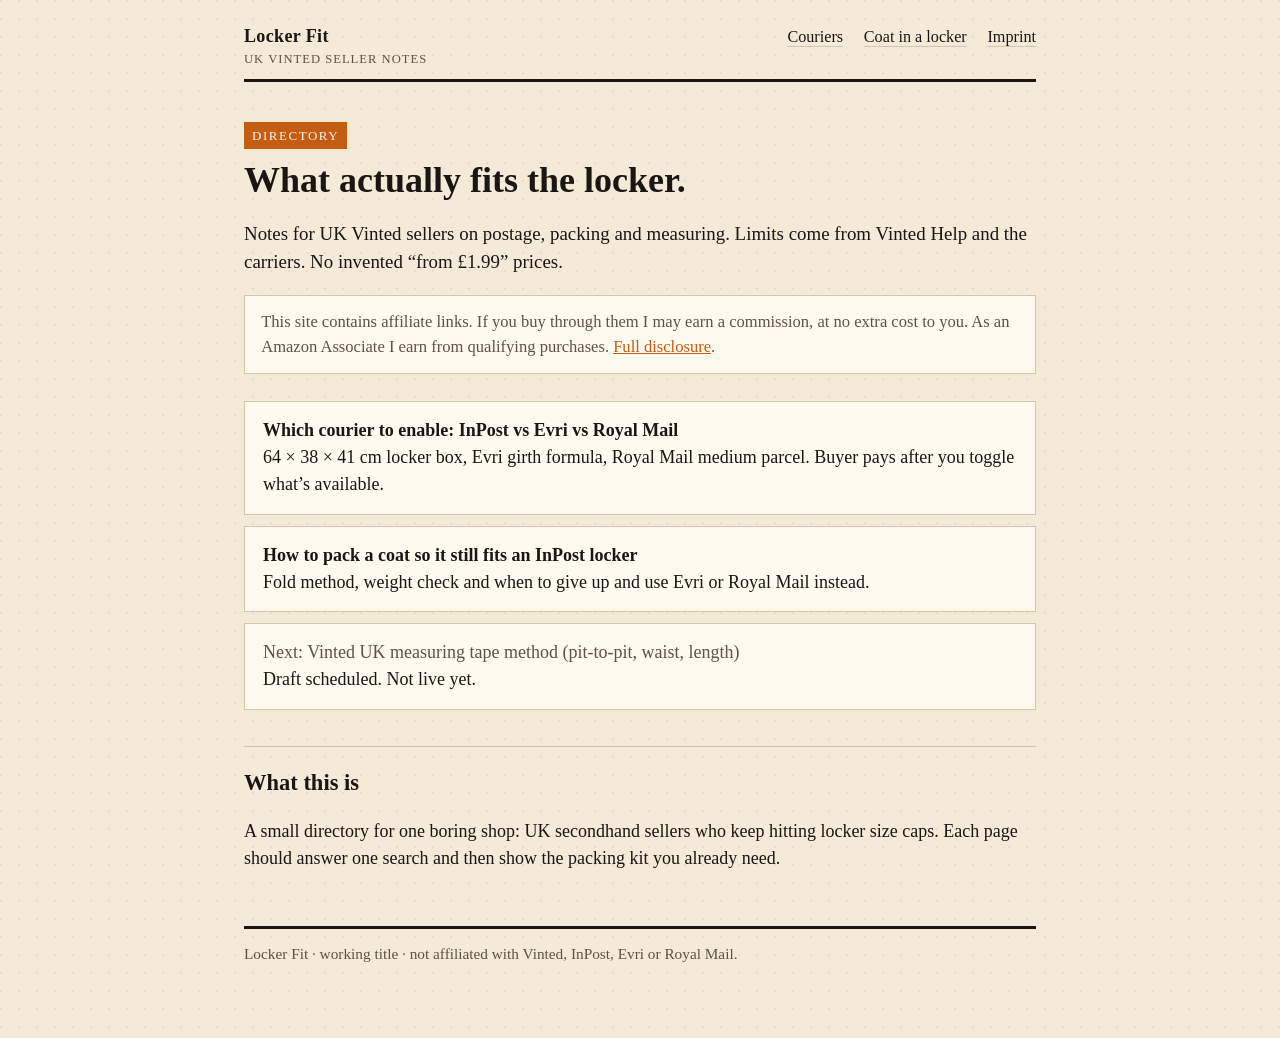
==== site/index.html @ dd5e4589 "Publish Locker Fit pages, sitemap, and application notes." ====
<!DOCTYPE html>
<html lang="en-GB">
<head>
  <meta charset="utf-8">
  <meta name="viewport" content="width=device-width, initial-scale=1">
  <title>Locker Fit — UK Vinted seller notes</title>
  <meta name="description" content="Postage, packing and measuring notes for UK Vinted sellers. Official size caps, not blog guesswork.">
  <link rel="stylesheet" href="styles.css">
</head>
<body>
  <div class="wrap">
    <header class="site">
      <a class="mark" href="index.html">Locker Fit<span>UK Vinted seller notes</span></a>
      <nav>
        <a href="courier-choice.html">Couriers</a>
        <a href="coat-packing.html">Coat in a locker</a>
        <a href="imprint.html">Imprint</a>
      </nav>
    </header>

    <p class="tape">Directory</p>
    <h1>What actually fits the locker.</h1>
    <p class="lead">Notes for UK Vinted sellers on postage, packing and measuring. Limits come from Vinted Help and the carriers. No invented “from £1.99” prices.</p>

    <p class="disclosure">This site contains affiliate links. If you buy through them I may earn a commission, at no extra cost to you. As an Amazon Associate I earn from qualifying purchases. <a href="imprint.html">Full disclosure</a>.</p>

    <ul class="pages">
      <li>
        <a href="courier-choice.html">Which courier to enable: InPost vs Evri vs Royal Mail</a>
        <div>64 × 38 × 41 cm locker box, Evri girth formula, Royal Mail medium parcel. Buyer pays after you toggle what’s available.</div>
      </li>
      <li>
        <a href="coat-packing.html">How to pack a coat so it still fits an InPost locker</a>
        <div>Fold method, weight check and when to give up and use Evri or Royal Mail instead.</div>
      </li>
      <li>
        <span class="soon">Next: Vinted UK measuring tape method (pit-to-pit, waist, length)</span>
        <div>Draft scheduled. Not live yet.</div>
      </li>
    </ul>

    <h2>What this is</h2>
    <p>A small directory for one boring shop: UK secondhand sellers who keep hitting locker size caps. Each page should answer one search and then show the packing kit you already need.</p>

    <footer>
      Locker Fit · working title · not affiliated with Vinted, InPost, Evri or Royal Mail.
    </footer>
  </div>
</body>
</html>
---- site/styles.css ----
:root {
  --paper: #f3ead8;
  --ink: #1a1612;
  --muted: #5c5348;
  --rule: #d4c4a8;
  --tape: #c45c12;
  --tape-ink: #fff8ef;
  --card: #fffaf0;
  --warn: #7a2e0b;
}

* {
  box-sizing: border-box;
}

html {
  font-size: 18px;
}

body {
  margin: 0;
  color: var(--ink);
  background:
    radial-gradient(circle at 1px 1px, rgba(90, 70, 40, 0.08) 1px, transparent 0) 0 0 / 18px 18px,
    var(--paper);
  font-family: "Iowan Old Style", "Palatino Linotype", Palatino, "Times New Roman", serif;
  line-height: 1.5;
}

a {
  color: var(--tape);
}

a:hover {
  color: var(--ink);
}

.wrap {
  max-width: 46rem;
  margin: 0 auto;
  padding: 1.25rem 1rem 4rem;
}

header.site {
  display: flex;
  justify-content: space-between;
  align-items: baseline;
  gap: 1rem;
  border-bottom: 3px solid var(--ink);
  padding-bottom: 0.6rem;
  margin-bottom: 1.5rem;
}

.mark {
  font-weight: 700;
  letter-spacing: 0.02em;
  text-decoration: none;
  color: var(--ink);
}

.mark span {
  display: block;
  font-size: 0.7rem;
  font-weight: 400;
  color: var(--muted);
  letter-spacing: 0.08em;
  text-transform: uppercase;
}

nav a {
  margin-left: 0.9rem;
  font-size: 0.9rem;
  color: var(--ink);
  text-decoration: none;
  border-bottom: 1px solid var(--rule);
}

nav a:hover {
  border-bottom-color: var(--tape);
}

.tape {
  display: inline-block;
  background: var(--tape);
  color: var(--tape-ink);
  font-size: 0.72rem;
  letter-spacing: 0.12em;
  text-transform: uppercase;
  padding: 0.2rem 0.45rem;
  margin-bottom: 0.6rem;
}

h1 {
  font-size: 2rem;
  line-height: 1.15;
  margin: 0 0 0.8rem;
}

h2 {
  font-size: 1.25rem;
  margin: 2rem 0 0.6rem;
  border-top: 1px solid var(--rule);
  padding-top: 1.1rem;
}

p.lead {
  font-size: 1.05rem;
}

.note,
.disclosure {
  background: var(--card);
  border: 1px solid var(--rule);
  padding: 0.75rem 0.9rem;
  font-size: 0.92rem;
}

.disclosure {
  margin: 1rem 0 1.5rem;
  color: var(--muted);
}

table {
  width: 100%;
  border-collapse: collapse;
  background: var(--card);
  font-size: 0.92rem;
}

th,
td {
  text-align: left;
  vertical-align: top;
  border-bottom: 1px solid var(--rule);
  padding: 0.55rem 0.6rem;
}

th {
  font-size: 0.72rem;
  letter-spacing: 0.06em;
  text-transform: uppercase;
  color: var(--muted);
}

ol,
ul {
  padding-left: 1.2rem;
}

li {
  margin: 0.35rem 0;
}

.kit {
  background: var(--card);
  border: 2px solid var(--ink);
  padding: 1rem 1.1rem;
  margin: 1.5rem 0;
}

.kit h2 {
  border: 0;
  margin: 0 0 0.5rem;
  padding: 0;
}

.placeholder {
  font-family: ui-monospace, SFMono-Regular, Menlo, monospace;
  font-size: 0.78rem;
  background: #efe4cc;
  padding: 0.05rem 0.3rem;
}

footer {
  margin-top: 3rem;
  border-top: 3px solid var(--ink);
  padding-top: 0.8rem;
  font-size: 0.85rem;
  color: var(--muted);
}

.pages {
  list-style: none;
  padding: 0;
}

.pages li {
  background: var(--card);
  border: 1px solid var(--rule);
  margin: 0.6rem 0;
  padding: 0.85rem 1rem;
}

.pages a {
  color: var(--ink);
  font-weight: 700;
  text-decoration: none;
}

.pages .soon {
  color: var(--muted);
  font-weight: 400;
}

@media (max-width: 640px) {
  html {
    font-size: 17px;
  }

  header.site {
    flex-direction: column;
    align-items: flex-start;
  }

  nav a {
    margin-left: 0;
    margin-right: 0.9rem;
  }

  table {
    display: block;
    overflow-x: auto;
  }
}
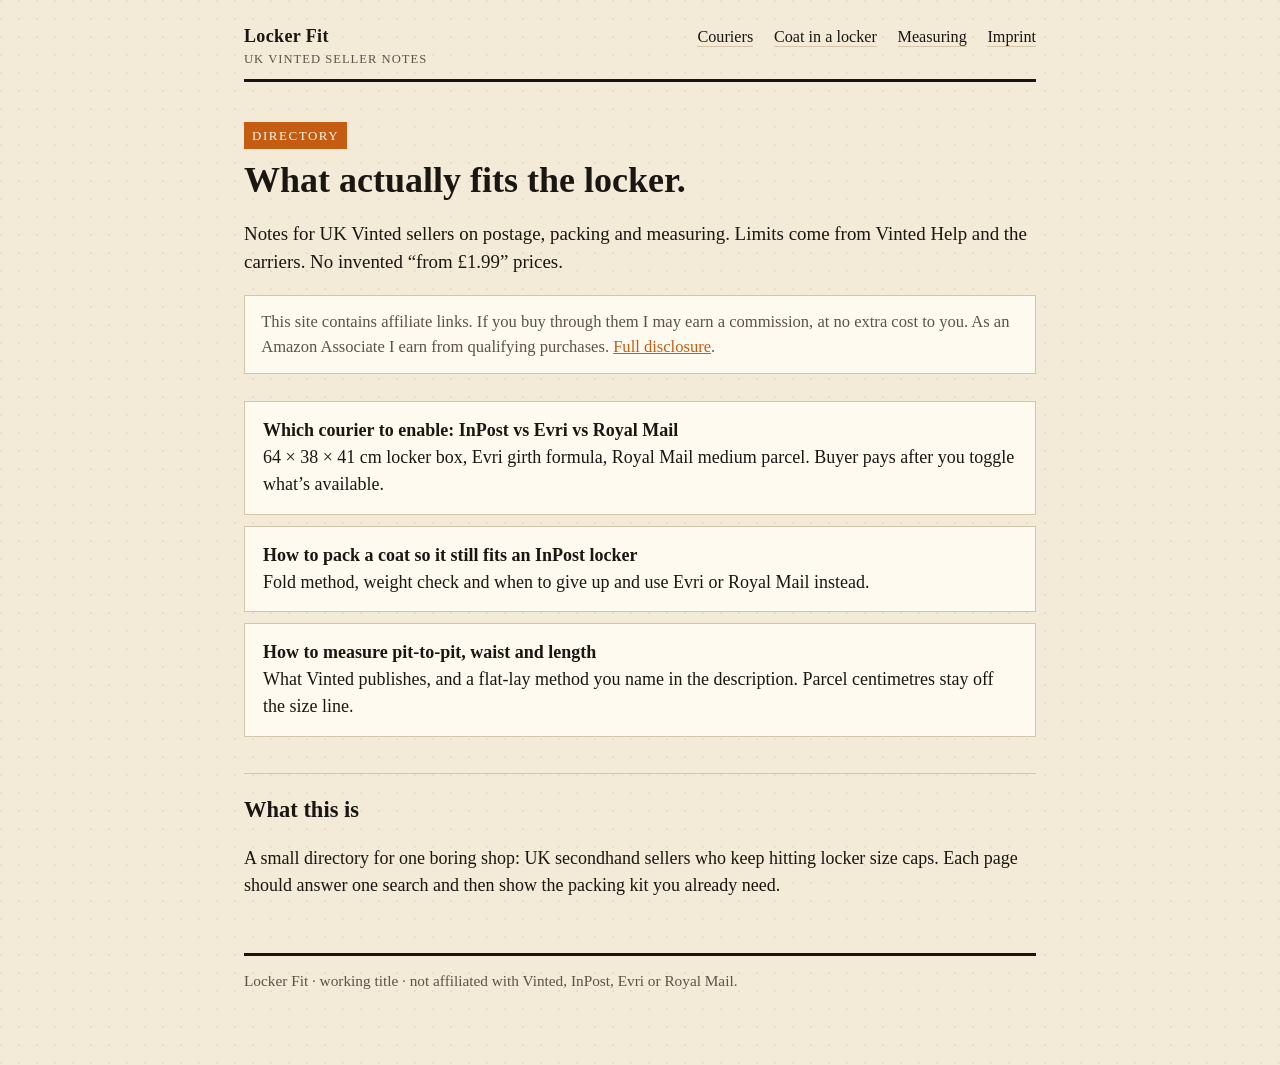
==== commit 1f8771a3: "Add the measuring page for pit-to-pit, waist and length. Vinted does not define those points. The pa" ====
--- a/site/index.html
+++ b/site/index.html
@@ -14,6 +14,7 @@
       <nav>
         <a href="courier-choice.html">Couriers</a>
         <a href="coat-packing.html">Coat in a locker</a>
+        <a href="measuring.html">Measuring</a>
         <a href="imprint.html">Imprint</a>
       </nav>
     </header>
@@ -34,8 +35,8 @@
         <div>Fold method, weight check and when to give up and use Evri or Royal Mail instead.</div>
       </li>
       <li>
-        <span class="soon">Next: Vinted UK measuring tape method (pit-to-pit, waist, length)</span>
-        <div>Draft scheduled. Not live yet.</div>
+        <a href="measuring.html">How to measure pit-to-pit, waist and length</a>
+        <div>What Vinted publishes, and a flat-lay method you name in the description. Parcel centimetres stay off the size line.</div>
       </li>
     </ul>
 
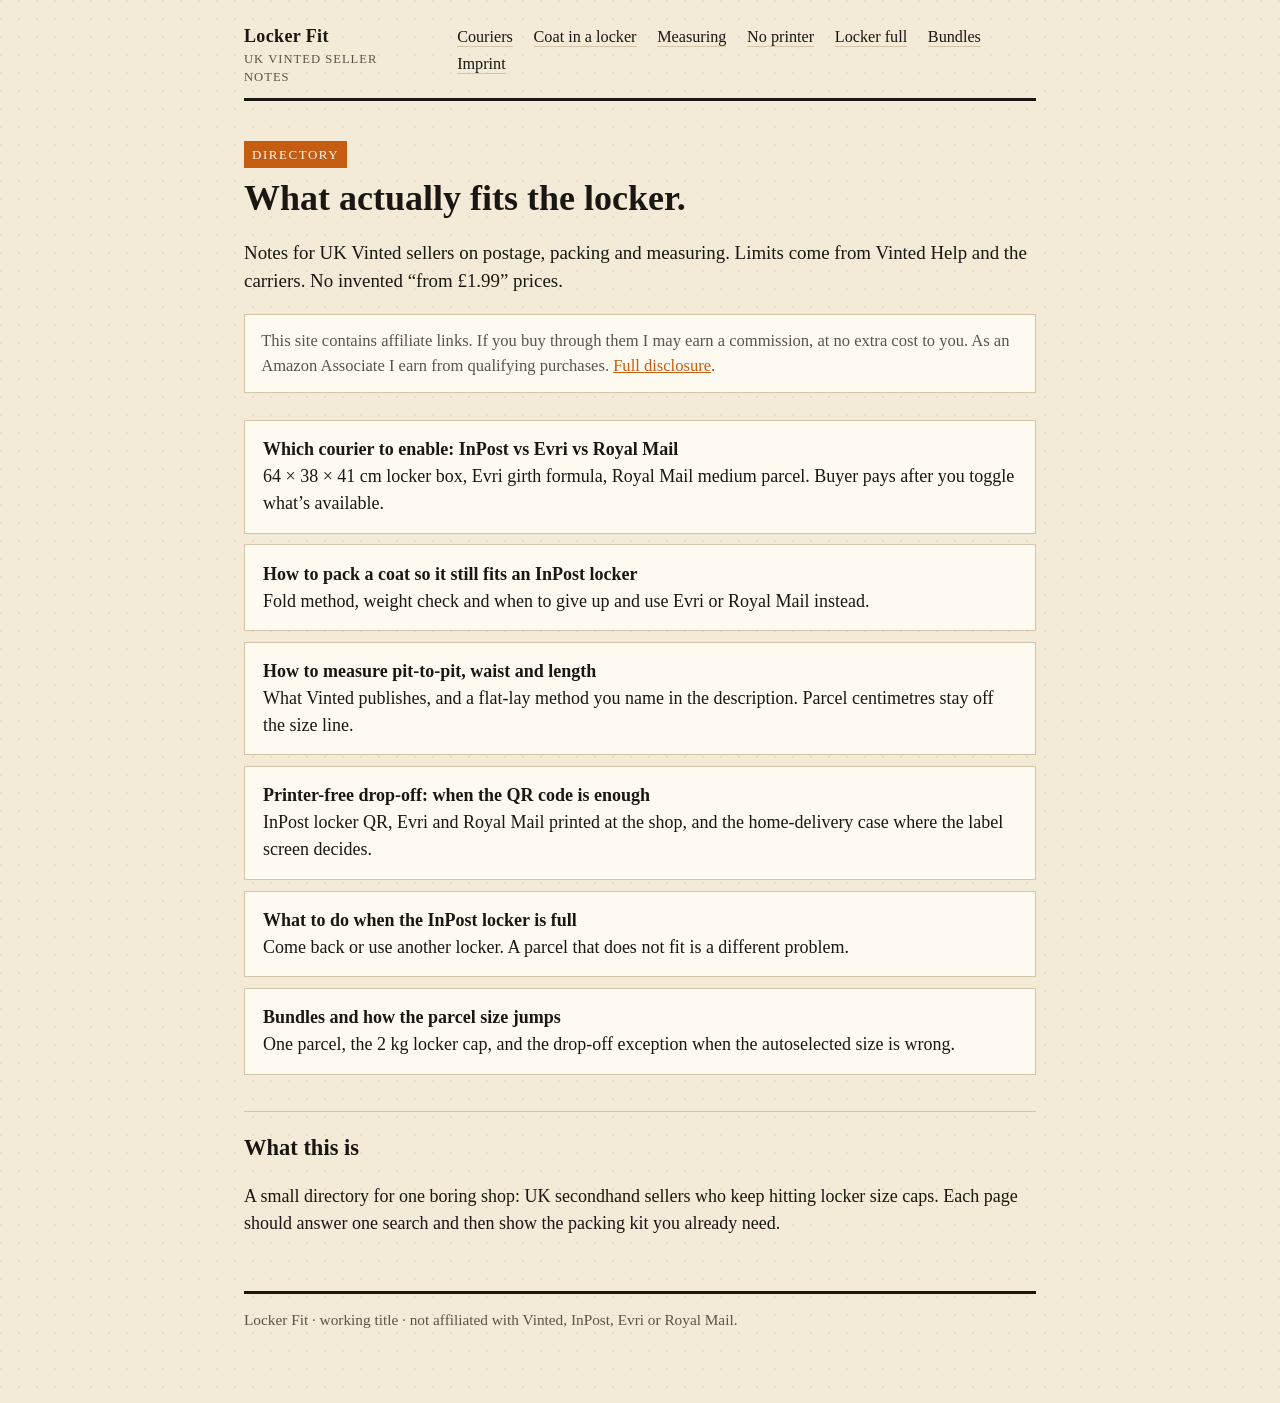
==== commit d06b41f8: "Add printer-free, locker-full and bundle pages. Each page cites the carrier or Vinted help page it u" ====
--- a/site/index.html
+++ b/site/index.html
@@ -15,6 +15,9 @@
         <a href="courier-choice.html">Couriers</a>
         <a href="coat-packing.html">Coat in a locker</a>
         <a href="measuring.html">Measuring</a>
+        <a href="printer-free.html">No printer</a>
+        <a href="locker-full.html">Locker full</a>
+        <a href="bundles.html">Bundles</a>
         <a href="imprint.html">Imprint</a>
       </nav>
     </header>
@@ -38,6 +41,18 @@
         <a href="measuring.html">How to measure pit-to-pit, waist and length</a>
         <div>What Vinted publishes, and a flat-lay method you name in the description. Parcel centimetres stay off the size line.</div>
       </li>
+      <li>
+        <a href="printer-free.html">Printer-free drop-off: when the QR code is enough</a>
+        <div>InPost locker QR, Evri and Royal Mail printed at the shop, and the home-delivery case where the label screen decides.</div>
+      </li>
+      <li>
+        <a href="locker-full.html">What to do when the InPost locker is full</a>
+        <div>Come back or use another locker. A parcel that does not fit is a different problem.</div>
+      </li>
+      <li>
+        <a href="bundles.html">Bundles and how the parcel size jumps</a>
+        <div>One parcel, the 2 kg locker cap, and the drop-off exception when the autoselected size is wrong.</div>
+      </li>
     </ul>
 
     <h2>What this is</h2>
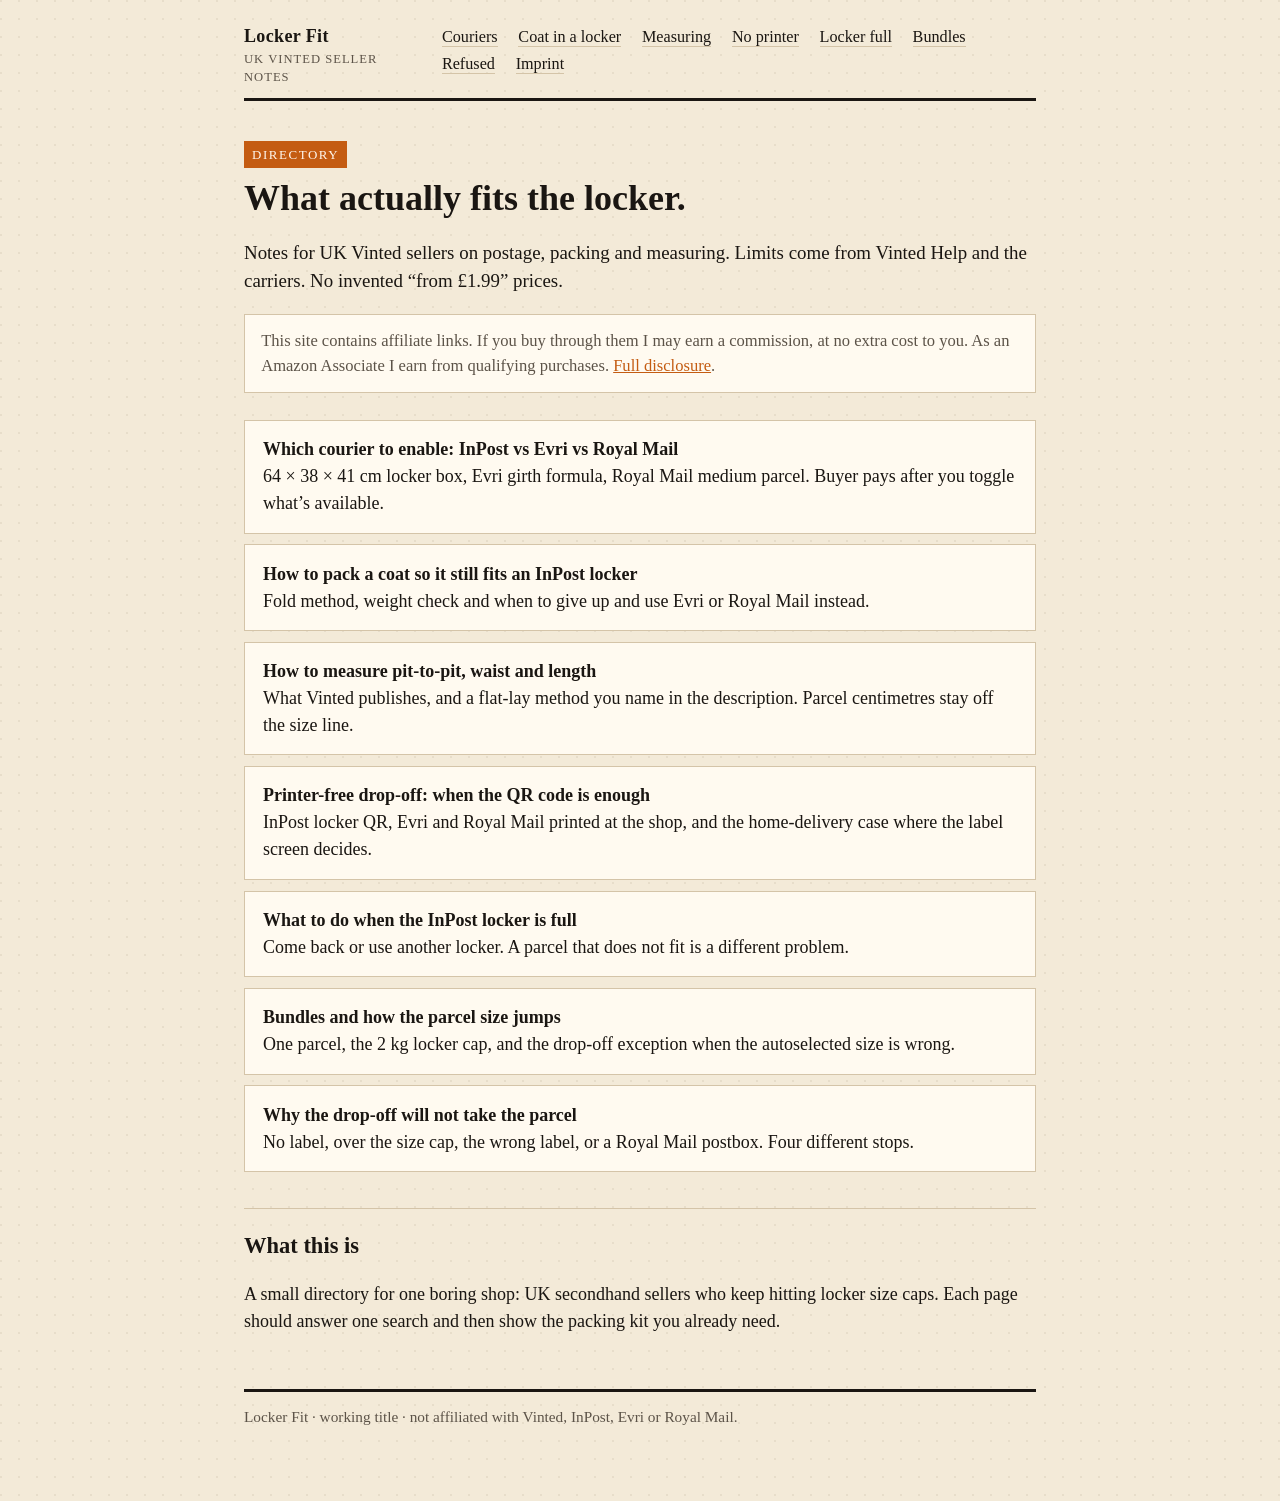
==== commit 1c6b9108: "Add the page on why a Vinted drop-off will not take the parcel. The only product link is a kitchen s" ====
--- a/site/index.html
+++ b/site/index.html
@@ -18,6 +18,7 @@
         <a href="printer-free.html">No printer</a>
         <a href="locker-full.html">Locker full</a>
         <a href="bundles.html">Bundles</a>
+        <a href="label-refused.html">Refused</a>
         <a href="imprint.html">Imprint</a>
       </nav>
     </header>
@@ -53,6 +54,10 @@
         <a href="bundles.html">Bundles and how the parcel size jumps</a>
         <div>One parcel, the 2 kg locker cap, and the drop-off exception when the autoselected size is wrong.</div>
       </li>
+      <li>
+        <a href="label-refused.html">Why the drop-off will not take the parcel</a>
+        <div>No label, over the size cap, the wrong label, or a Royal Mail postbox. Four different stops.</div>
+      </li>
     </ul>
 
     <h2>What this is</h2>
